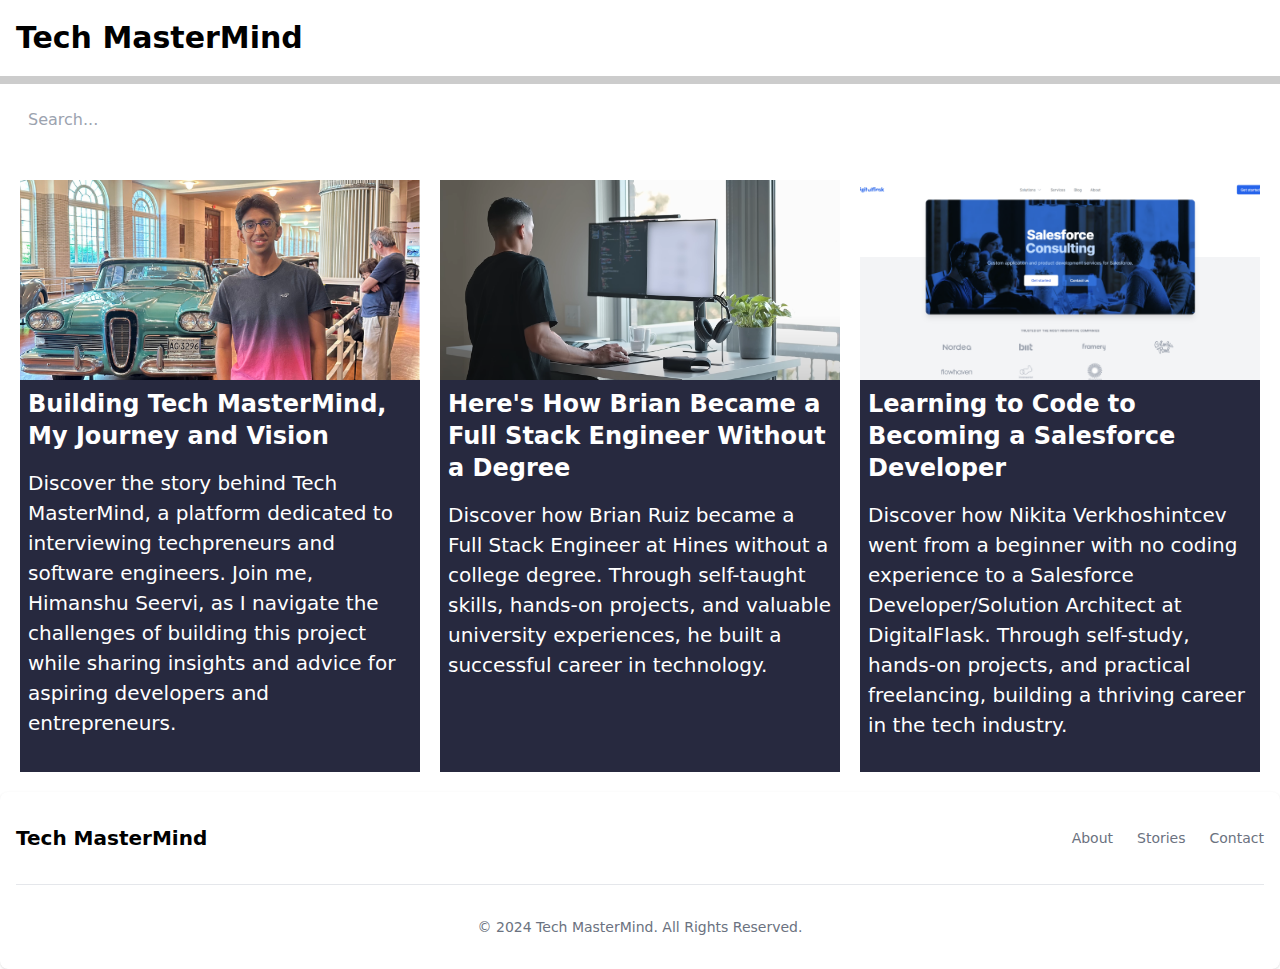
==== index.html @ 5f693c3a "Add files via upload" ====
<!doctype html>
<html>

<head>
    <script async src="https://www.googletagmanager.com/gtag/js?id=G-QZCRYKHRTX"></script>
    <script>
        window.dataLayer = window.dataLayer || [];
        function gtag() { dataLayer.push(arguments); }
        gtag('js', new Date());

        gtag('config', 'G-QZCRYKHRTX');
    </script>


    <meta charset="UTF-8">
    <title>Tech MasterMind</title>
    <meta property="og:image" src="assets/img/TMM Logo.png">
    <meta property="og:image:width" content="1024">
    <meta property="og:image:height" content="512">
    <meta property="og:description"
        content="Code to Career: Explore the Journeys of Successful Tech Professionals by exploring their case studies about their journey.">
    <meta property="og:title" content="Tech MasterMind">

    <meta name="viewport" content="width=device-width, initial-scale=1.0">
    <link rel="icon" href="assets/img/Tech MasterMind (1).png">
    <link href="./src/output.css" rel="stylesheet">
</head>

<body class="min-h-screen flex flex-col dark:bg-gray-900">

    <nav class="fixed 0 w-full bg-white border-gray-200 dark:bg-gray-900">
        <div class="max-w-screen-xl flex flex-wrap items-center justify-between mx-auto p-4">
            <a href="./index" class="flex items-center space-x-3 rtl:space-x-reverse">
                <span class="self-center text-3xl font-semibold whitespace-nowrap dark:text-white">Tech
                    MasterMind</span>
            </a>
            <button data-collapse-toggle="navbar-default" type="button"
                class="inline-flex items-center p-2 w-10 h-10 justify-center text-sm text-gray-500 rounded-lg md:hidden hover:bg-gray-100 focus:outline-none focus:ring-2 focus:ring-gray-200 dark:text-gray-400 dark:hover:bg-gray-700 dark:focus:ring-gray-600"
                aria-controls="navbar-default" aria-expanded="false">
                <span class="sr-only">Open main menu</span>
                <svg class="w-5 h-5" aria-hidden="true" xmlns="http://www.w3.org/2000/svg" fill="none"
                    viewBox="0 0 17 14">
                    <path stroke="currentColor" stroke-linecap="round" stroke-linejoin="round" stroke-width="2"
                        d="M1 1h15M1 7h15M1 13h15" />
                </svg>
            </button>
            <div class="hidden text-xl w-full md:block md:w-auto" id="navbar-default">
                <ul
                    class="font-medium flex flex-col p-4 md:p-0 mt-4 border border-gray-100 rounded-lg bg-gray-50 md:flex-row md:space-x-8 rtl:space-x-reverse md:mt-0 md:border-0 md:bg-white dark:bg-gray-800 md:dark:bg-gray-900 dark:border-gray-700">
                    <li>
                        <a href="Stories/Story1"
                            class="block py-2 px-3 text-white rounded hover:bg-blue-600 duration-200">About</a>
                    </li>
                    <li>
                        <a href="index"
                            class="block py-2 px-3 text-white rounded hover:bg-blue-600 duration-200">Stories</a>
                    </li>
                    <li>
                        <a href="contact"
                            class="block py-2 px-3 text-white rounded hover:bg-blue-600 duration-200">Contact</a>
                    </li>
                </ul>

            </div>
        </div>

        <div class="w-full h-2 bg-[#ccc]">
            <div class="h-2 w-0 bg-blue-600" id="myBar"></div>
        </div>
    </nav>


    <div class="mt-20 max-md:mt-24 p-5 flex justify-center items-center">
        <input class="max-w-[1585px] p-2 w-full rounded-lg" type="search" id="searchbar" onkeyup="search_story()"
            placeholder="Search...">
    </div>


    <div class="text-white text-center text-xl">
        <p id="notFound"></p>
    </div>



    <div class="flex p-5 w-full">
        <div class="grid gap-5 m-auto grid-cols-3 max-xl:grid-cols-2 max-sm:grid-cols-1">
            <a href="/Stories/Story1"
                class="max-w-[520px] min-h-full bg-[#27293F] justify-center items-center mb-6 hover:shadow-[0px_0px_20px_#0085FF] transition-all duration-[400ms]"
                id="box1">
                <div id="box">
                    <div class="max-w-[520px] h-[200px] overflow-hidden">
                        <img class="w-full h-full object-cover" src="assets/profile-img/HimanshuS.png" alt="">
                    </div>
                    <h1 id="blog-title" class="text-2xl text-left p-2 font-bold text-white">Building Tech MasterMind, My
                        Journey and
                        Vision
                    </h1>
                    <p class="text-[20px] font-thin text-left p-2 text-white">Discover the story behind Tech MasterMind,
                        a
                        platform dedicated to interviewing techpreneurs and
                        software engineers. Join me, <strong>Himanshu Seervi</strong>, as I navigate the challenges of
                        building this project
                        while sharing insights and advice for aspiring developers and entrepreneurs.</p>
                </div>
            </a>
            <a href="/Stories/Story2"
                class="max-w-[520px] min-h-full bg-[#27293F] justify-center items-center mb-6 hover:shadow-[0px_0px_20px_#0085FF] transition-all duration-[400ms]"
                id="box2">
                <div id="box">
                    <div class="max-w-[520px] h-[200px] overflow-hidden">
                        <img class="w-full h-full object-cover" src="assets/profile-img/BrianR-Thumbnail.png"
                            alt="Profile Image">
                    </div>
                    <h1 id="blog-title" class="text-2xl text-left p-2 font-bold text-white">Here's How Brian Became a
                        Full Stack
                        Engineer Without a Degree</h1>
                    <p class="text-[20px] font-thin text-left p-2 text-white">Discover how <strong>Brian Ruiz</strong>
                        became a Full Stack Engineer at Hines without a college degree. Through
                        self-taught skills, hands-on projects, and valuable university experiences, he built a
                        successful
                        career in technology.</p>
                </div>
            </a>
            <a href="/Stories/Story3"
                class="max-w-[520px] min-h-full bg-[#27293F] justify-center items-center mb-6 hover:shadow-[0px_0px_20px_#0085FF] transition-all duration-[400ms]"
                id="box3">
                <div id="box">
                    <div class="max-w-[520px] h-[200px] overflow-hidden">
                        <img class="w-full h-full object-cover" src="assets/profile-img/Nikita-Thumbnail.png" alt="">
                    </div>
                    <h1 id="blog-title" class="text-2xl text-left p-2 font-bold text-white">Learning to Code to Becoming
                        a Salesforce
                        Developer</h1>
                    <p class="text-[20px] font-thin text-left p-2 text-white">Discover how <strong>Nikita
                            Verkhoshintcev</strong> went from a beginner with no coding experience to a Salesforce
                        Developer/Solution Architect at DigitalFlask. Through self-study, hands-on projects, and
                        practical freelancing, building a thriving career in the tech industry.</p>
                </div>
            </a>
        </div>
    </div>


    <footer class="bg-white rounded-lg mt-auto shadow dark:bg-gray-900">
        <div class="w-full max-w-screen-xl mx-auto p-4 md:py-8">
            <div class="sm:flex sm:items-center sm:justify-between">
                <a href="./index" class="flex items-center mb-4 sm:mb-0 space-x-3 rtl:space-x-reverse">

                    <span class="self-center text-xl font-semibold whitespace-nowrap dark:text-white">Tech
                        MasterMind</span>
                </a>
                <ul
                    class="flex flex-wrap items-center mb-6 text-sm font-medium text-gray-500 sm:mb-0 dark:text-gray-400">
                    <li>
                        <a href="./Stories/Story1" class="hover:underline me-4 md:me-6">About</a>
                    </li>
                    <li>
                        <a href="./index" class="hover:underline me-4 md:me-6">Stories</a>
                    </li>
                    <li>
                        <a href="./contact" class="hover:underline">Contact</a>
                    </li>
                </ul>
            </div>
            <hr class="my-6 border-gray-200 sm:mx-auto dark:border-gray-700 lg:my-8" />
            <span class="block text-sm text-gray-500 sm:text-center dark:text-gray-400">© 2024 <a class="">Tech
                    MasterMind</a>. All Rights Reserved.</span>
        </div>
    </footer>

    <script src="js/script.js"></script>

</body>


</html>
---- src/output.css ----
/*
! tailwindcss v3.4.9 | MIT License | https://tailwindcss.com
*/

/*
1. Prevent padding and border from affecting element width. (https://github.com/mozdevs/cssremedy/issues/4)
2. Allow adding a border to an element by just adding a border-width. (https://github.com/tailwindcss/tailwindcss/pull/116)
*/

*,
::before,
::after {
  box-sizing: border-box;
  /* 1 */
  border-width: 0;
  /* 2 */
  border-style: solid;
  /* 2 */
  border-color: #e5e7eb;
  /* 2 */
}

::before,
::after {
  --tw-content: '';
}

/*
1. Use a consistent sensible line-height in all browsers.
2. Prevent adjustments of font size after orientation changes in iOS.
3. Use a more readable tab size.
4. Use the user's configured `sans` font-family by default.
5. Use the user's configured `sans` font-feature-settings by default.
6. Use the user's configured `sans` font-variation-settings by default.
7. Disable tap highlights on iOS
*/

html,
:host {
  line-height: 1.5;
  /* 1 */
  -webkit-text-size-adjust: 100%;
  /* 2 */
  -moz-tab-size: 4;
  /* 3 */
  -o-tab-size: 4;
     tab-size: 4;
  /* 3 */
  font-family: ui-sans-serif, system-ui, sans-serif, "Apple Color Emoji", "Segoe UI Emoji", "Segoe UI Symbol", "Noto Color Emoji";
  /* 4 */
  font-feature-settings: normal;
  /* 5 */
  font-variation-settings: normal;
  /* 6 */
  -webkit-tap-highlight-color: transparent;
  /* 7 */
}

/*
1. Remove the margin in all browsers.
2. Inherit line-height from `html` so users can set them as a class directly on the `html` element.
*/

body {
  margin: 0;
  /* 1 */
  line-height: inherit;
  /* 2 */
}

/*
1. Add the correct height in Firefox.
2. Correct the inheritance of border color in Firefox. (https://bugzilla.mozilla.org/show_bug.cgi?id=190655)
3. Ensure horizontal rules are visible by default.
*/

hr {
  height: 0;
  /* 1 */
  color: inherit;
  /* 2 */
  border-top-width: 1px;
  /* 3 */
}

/*
Add the correct text decoration in Chrome, Edge, and Safari.
*/

abbr:where([title]) {
  -webkit-text-decoration: underline dotted;
          text-decoration: underline dotted;
}

/*
Remove the default font size and weight for headings.
*/

h1,
h2,
h3,
h4,
h5,
h6 {
  font-size: inherit;
  font-weight: inherit;
}

/*
Reset links to optimize for opt-in styling instead of opt-out.
*/

a {
  color: inherit;
  text-decoration: inherit;
}

/*
Add the correct font weight in Edge and Safari.
*/

b,
strong {
  font-weight: bolder;
}

/*
1. Use the user's configured `mono` font-family by default.
2. Use the user's configured `mono` font-feature-settings by default.
3. Use the user's configured `mono` font-variation-settings by default.
4. Correct the odd `em` font sizing in all browsers.
*/

code,
kbd,
samp,
pre {
  font-family: ui-monospace, SFMono-Regular, Menlo, Monaco, Consolas, "Liberation Mono", "Courier New", monospace;
  /* 1 */
  font-feature-settings: normal;
  /* 2 */
  font-variation-settings: normal;
  /* 3 */
  font-size: 1em;
  /* 4 */
}

/*
Add the correct font size in all browsers.
*/

small {
  font-size: 80%;
}

/*
Prevent `sub` and `sup` elements from affecting the line height in all browsers.
*/

sub,
sup {
  font-size: 75%;
  line-height: 0;
  position: relative;
  vertical-align: baseline;
}

sub {
  bottom: -0.25em;
}

sup {
  top: -0.5em;
}

/*
1. Remove text indentation from table contents in Chrome and Safari. (https://bugs.chromium.org/p/chromium/issues/detail?id=999088, https://bugs.webkit.org/show_bug.cgi?id=201297)
2. Correct table border color inheritance in all Chrome and Safari. (https://bugs.chromium.org/p/chromium/issues/detail?id=935729, https://bugs.webkit.org/show_bug.cgi?id=195016)
3. Remove gaps between table borders by default.
*/

table {
  text-indent: 0;
  /* 1 */
  border-color: inherit;
  /* 2 */
  border-collapse: collapse;
  /* 3 */
}

/*
1. Change the font styles in all browsers.
2. Remove the margin in Firefox and Safari.
3. Remove default padding in all browsers.
*/

button,
input,
optgroup,
select,
textarea {
  font-family: inherit;
  /* 1 */
  font-feature-settings: inherit;
  /* 1 */
  font-variation-settings: inherit;
  /* 1 */
  font-size: 100%;
  /* 1 */
  font-weight: inherit;
  /* 1 */
  line-height: inherit;
  /* 1 */
  letter-spacing: inherit;
  /* 1 */
  color: inherit;
  /* 1 */
  margin: 0;
  /* 2 */
  padding: 0;
  /* 3 */
}

/*
Remove the inheritance of text transform in Edge and Firefox.
*/

button,
select {
  text-transform: none;
}

/*
1. Correct the inability to style clickable types in iOS and Safari.
2. Remove default button styles.
*/

button,
input:where([type='button']),
input:where([type='reset']),
input:where([type='submit']) {
  -webkit-appearance: button;
  /* 1 */
  background-color: transparent;
  /* 2 */
  background-image: none;
  /* 2 */
}

/*
Use the modern Firefox focus style for all focusable elements.
*/

:-moz-focusring {
  outline: auto;
}

/*
Remove the additional `:invalid` styles in Firefox. (https://github.com/mozilla/gecko-dev/blob/2f9eacd9d3d995c937b4251a5557d95d494c9be1/layout/style/res/forms.css#L728-L737)
*/

:-moz-ui-invalid {
  box-shadow: none;
}

/*
Add the correct vertical alignment in Chrome and Firefox.
*/

progress {
  vertical-align: baseline;
}

/*
Correct the cursor style of increment and decrement buttons in Safari.
*/

::-webkit-inner-spin-button,
::-webkit-outer-spin-button {
  height: auto;
}

/*
1. Correct the odd appearance in Chrome and Safari.
2. Correct the outline style in Safari.
*/

[type='search'] {
  -webkit-appearance: textfield;
  /* 1 */
  outline-offset: -2px;
  /* 2 */
}

/*
Remove the inner padding in Chrome and Safari on macOS.
*/

::-webkit-search-decoration {
  -webkit-appearance: none;
}

/*
1. Correct the inability to style clickable types in iOS and Safari.
2. Change font properties to `inherit` in Safari.
*/

::-webkit-file-upload-button {
  -webkit-appearance: button;
  /* 1 */
  font: inherit;
  /* 2 */
}

/*
Add the correct display in Chrome and Safari.
*/

summary {
  display: list-item;
}

/*
Removes the default spacing and border for appropriate elements.
*/

blockquote,
dl,
dd,
h1,
h2,
h3,
h4,
h5,
h6,
hr,
figure,
p,
pre {
  margin: 0;
}

fieldset {
  margin: 0;
  padding: 0;
}

legend {
  padding: 0;
}

ol,
ul,
menu {
  list-style: none;
  margin: 0;
  padding: 0;
}

/*
Reset default styling for dialogs.
*/

dialog {
  padding: 0;
}

/*
Prevent resizing textareas horizontally by default.
*/

textarea {
  resize: vertical;
}

/*
1. Reset the default placeholder opacity in Firefox. (https://github.com/tailwindlabs/tailwindcss/issues/3300)
2. Set the default placeholder color to the user's configured gray 400 color.
*/

input::-moz-placeholder, textarea::-moz-placeholder {
  opacity: 1;
  /* 1 */
  color: #9ca3af;
  /* 2 */
}

input::placeholder,
textarea::placeholder {
  opacity: 1;
  /* 1 */
  color: #9ca3af;
  /* 2 */
}

/*
Set the default cursor for buttons.
*/

button,
[role="button"] {
  cursor: pointer;
}

/*
Make sure disabled buttons don't get the pointer cursor.
*/

:disabled {
  cursor: default;
}

/*
1. Make replaced elements `display: block` by default. (https://github.com/mozdevs/cssremedy/issues/14)
2. Add `vertical-align: middle` to align replaced elements more sensibly by default. (https://github.com/jensimmons/cssremedy/issues/14#issuecomment-634934210)
   This can trigger a poorly considered lint error in some tools but is included by design.
*/

img,
svg,
video,
canvas,
audio,
iframe,
embed,
object {
  display: block;
  /* 1 */
  vertical-align: middle;
  /* 2 */
}

/*
Constrain images and videos to the parent width and preserve their intrinsic aspect ratio. (https://github.com/mozdevs/cssremedy/issues/14)
*/

img,
video {
  max-width: 100%;
  height: auto;
}

/* Make elements with the HTML hidden attribute stay hidden by default */

[hidden] {
  display: none;
}

*, ::before, ::after {
  --tw-border-spacing-x: 0;
  --tw-border-spacing-y: 0;
  --tw-translate-x: 0;
  --tw-translate-y: 0;
  --tw-rotate: 0;
  --tw-skew-x: 0;
  --tw-skew-y: 0;
  --tw-scale-x: 1;
  --tw-scale-y: 1;
  --tw-pan-x:  ;
  --tw-pan-y:  ;
  --tw-pinch-zoom:  ;
  --tw-scroll-snap-strictness: proximity;
  --tw-gradient-from-position:  ;
  --tw-gradient-via-position:  ;
  --tw-gradient-to-position:  ;
  --tw-ordinal:  ;
  --tw-slashed-zero:  ;
  --tw-numeric-figure:  ;
  --tw-numeric-spacing:  ;
  --tw-numeric-fraction:  ;
  --tw-ring-inset:  ;
  --tw-ring-offset-width: 0px;
  --tw-ring-offset-color: #fff;
  --tw-ring-color: rgb(59 130 246 / 0.5);
  --tw-ring-offset-shadow: 0 0 #0000;
  --tw-ring-shadow: 0 0 #0000;
  --tw-shadow: 0 0 #0000;
  --tw-shadow-colored: 0 0 #0000;
  --tw-blur:  ;
  --tw-brightness:  ;
  --tw-contrast:  ;
  --tw-grayscale:  ;
  --tw-hue-rotate:  ;
  --tw-invert:  ;
  --tw-saturate:  ;
  --tw-sepia:  ;
  --tw-drop-shadow:  ;
  --tw-backdrop-blur:  ;
  --tw-backdrop-brightness:  ;
  --tw-backdrop-contrast:  ;
  --tw-backdrop-grayscale:  ;
  --tw-backdrop-hue-rotate:  ;
  --tw-backdrop-invert:  ;
  --tw-backdrop-opacity:  ;
  --tw-backdrop-saturate:  ;
  --tw-backdrop-sepia:  ;
  --tw-contain-size:  ;
  --tw-contain-layout:  ;
  --tw-contain-paint:  ;
  --tw-contain-style:  ;
}

::backdrop {
  --tw-border-spacing-x: 0;
  --tw-border-spacing-y: 0;
  --tw-translate-x: 0;
  --tw-translate-y: 0;
  --tw-rotate: 0;
  --tw-skew-x: 0;
  --tw-skew-y: 0;
  --tw-scale-x: 1;
  --tw-scale-y: 1;
  --tw-pan-x:  ;
  --tw-pan-y:  ;
  --tw-pinch-zoom:  ;
  --tw-scroll-snap-strictness: proximity;
  --tw-gradient-from-position:  ;
  --tw-gradient-via-position:  ;
  --tw-gradient-to-position:  ;
  --tw-ordinal:  ;
  --tw-slashed-zero:  ;
  --tw-numeric-figure:  ;
  --tw-numeric-spacing:  ;
  --tw-numeric-fraction:  ;
  --tw-ring-inset:  ;
  --tw-ring-offset-width: 0px;
  --tw-ring-offset-color: #fff;
  --tw-ring-color: rgb(59 130 246 / 0.5);
  --tw-ring-offset-shadow: 0 0 #0000;
  --tw-ring-shadow: 0 0 #0000;
  --tw-shadow: 0 0 #0000;
  --tw-shadow-colored: 0 0 #0000;
  --tw-blur:  ;
  --tw-brightness:  ;
  --tw-contrast:  ;
  --tw-grayscale:  ;
  --tw-hue-rotate:  ;
  --tw-invert:  ;
  --tw-saturate:  ;
  --tw-sepia:  ;
  --tw-drop-shadow:  ;
  --tw-backdrop-blur:  ;
  --tw-backdrop-brightness:  ;
  --tw-backdrop-contrast:  ;
  --tw-backdrop-grayscale:  ;
  --tw-backdrop-hue-rotate:  ;
  --tw-backdrop-invert:  ;
  --tw-backdrop-opacity:  ;
  --tw-backdrop-saturate:  ;
  --tw-backdrop-sepia:  ;
  --tw-contain-size:  ;
  --tw-contain-layout:  ;
  --tw-contain-paint:  ;
  --tw-contain-style:  ;
}

.container {
  width: 100%;
}

@media (min-width: 460px) {
  .container {
    max-width: 460px;
  }
}

@media (min-width: 640px) {
  .container {
    max-width: 640px;
  }
}

@media (min-width: 768px) {
  .container {
    max-width: 768px;
  }
}

@media (min-width: 1024px) {
  .container {
    max-width: 1024px;
  }
}

@media (min-width: 1040px) {
  .container {
    max-width: 1040px;
  }
}

@media (min-width: 1280px) {
  .container {
    max-width: 1280px;
  }
}

@media (min-width: 1536px) {
  .container {
    max-width: 1536px;
  }
}

.sr-only {
  position: absolute;
  width: 1px;
  height: 1px;
  padding: 0;
  margin: -1px;
  overflow: hidden;
  clip: rect(0, 0, 0, 0);
  white-space: nowrap;
  border-width: 0;
}

.not-sr-only {
  position: static;
  width: auto;
  height: auto;
  padding: 0;
  margin: 0;
  overflow: visible;
  clip: auto;
  white-space: normal;
}

.pointer-events-none {
  pointer-events: none;
}

.pointer-events-auto {
  pointer-events: auto;
}

.\!visible {
  visibility: visible !important;
}

.visible {
  visibility: visible;
}

.invisible {
  visibility: hidden;
}

.collapse {
  visibility: collapse;
}

.static {
  position: static;
}

.fixed {
  position: fixed;
}

.absolute {
  position: absolute;
}

.relative {
  position: relative;
}

.sticky {
  position: sticky;
}

.-inset-1 {
  inset: -0.25rem;
}

.end-1 {
  inset-inline-end: 0.25rem;
}

.isolate {
  isolation: isolate;
}

.isolation-auto {
  isolation: auto;
}

.z-0 {
  z-index: 0;
}

.z-10 {
  z-index: 10;
}

.float-start {
  float: inline-start;
}

.float-end {
  float: inline-end;
}

.float-right {
  float: right;
}

.float-left {
  float: left;
}

.float-none {
  float: none;
}

.clear-start {
  clear: inline-start;
}

.clear-end {
  clear: inline-end;
}

.clear-left {
  clear: left;
}

.clear-right {
  clear: right;
}

.clear-both {
  clear: both;
}

.clear-none {
  clear: none;
}

.m-auto {
  margin: auto;
}

.mx-5 {
  margin-left: 1.25rem;
  margin-right: 1.25rem;
}

.mx-auto {
  margin-left: auto;
  margin-right: auto;
}

.my-16 {
  margin-top: 4rem;
  margin-bottom: 4rem;
}

.my-6 {
  margin-top: 1.5rem;
  margin-bottom: 1.5rem;
}

.my-7 {
  margin-top: 1.75rem;
  margin-bottom: 1.75rem;
}

.my-4 {
  margin-top: 1rem;
  margin-bottom: 1rem;
}

.mb-4 {
  margin-bottom: 1rem;
}

.mb-6 {
  margin-bottom: 1.5rem;
}

.me-4 {
  margin-inline-end: 1rem;
}

.mt-10 {
  margin-top: 2.5rem;
}

.mt-2 {
  margin-top: 0.5rem;
}

.mt-20 {
  margin-top: 5rem;
}

.mt-3 {
  margin-top: 0.75rem;
}

.mt-4 {
  margin-top: 1rem;
}

.mt-5 {
  margin-top: 1.25rem;
}

.mt-7 {
  margin-top: 1.75rem;
}

.mt-8 {
  margin-top: 2rem;
}

.mt-auto {
  margin-top: auto;
}

.box-border {
  box-sizing: border-box;
}

.box-content {
  box-sizing: content-box;
}

.line-clamp-none {
  overflow: visible;
  display: block;
  -webkit-box-orient: horizontal;
  -webkit-line-clamp: none;
}

.block {
  display: block;
}

.inline-block {
  display: inline-block;
}

.inline {
  display: inline;
}

.flex {
  display: flex;
}

.inline-flex {
  display: inline-flex;
}

.table {
  display: table;
}

.inline-table {
  display: inline-table;
}

.table-caption {
  display: table-caption;
}

.table-cell {
  display: table-cell;
}

.table-column {
  display: table-column;
}

.table-column-group {
  display: table-column-group;
}

.table-footer-group {
  display: table-footer-group;
}

.table-header-group {
  display: table-header-group;
}

.table-row-group {
  display: table-row-group;
}

.table-row {
  display: table-row;
}

.flow-root {
  display: flow-root;
}

.grid {
  display: grid;
}

.inline-grid {
  display: inline-grid;
}

.contents {
  display: contents;
}

.list-item {
  display: list-item;
}

.hidden {
  display: none;
}

.h-10 {
  height: 2.5rem;
}

.h-2 {
  height: 0.5rem;
}

.h-5 {
  height: 1.25rem;
}

.h-\[200px\] {
  height: 200px;
}

.h-\[300px\] {
  height: 300px;
}

.h-full {
  height: 100%;
}

.h-screen {
  height: 100vh;
}

.min-h-full {
  min-height: 100%;
}

.min-h-screen {
  min-height: 100vh;
}

.w-0 {
  width: 0px;
}

.w-10 {
  width: 2.5rem;
}

.w-5 {
  width: 1.25rem;
}

.w-\[200px\] {
  width: 200px;
}

.w-\[this-is\\\\\] {
  width: this-is\\;
}

.w-\[this-is\] {
  width: this-is;
}

.w-\[weird-and-invalid\] {
  width: weird-and-invalid;
}

.w-auto {
  width: auto;
}

.w-full {
  width: 100%;
}

.max-w-\[1300px\] {
  max-width: 1300px;
}

.max-w-\[1585px\] {
  max-width: 1585px;
}

.max-w-\[520px\] {
  max-width: 520px;
}

.max-w-\[650px\] {
  max-width: 650px;
}

.max-w-\[900px\] {
  max-width: 900px;
}

.max-w-screen-xl {
  max-width: 1280px;
}

.max-w-screen-sm {
  max-width: 640px;
}

.flex-shrink {
  flex-shrink: 1;
}

.shrink {
  flex-shrink: 1;
}

.flex-grow {
  flex-grow: 1;
}

.grow {
  flex-grow: 1;
}

.table-auto {
  table-layout: auto;
}

.table-fixed {
  table-layout: fixed;
}

.caption-top {
  caption-side: top;
}

.caption-bottom {
  caption-side: bottom;
}

.border-collapse {
  border-collapse: collapse;
}

.border-separate {
  border-collapse: separate;
}

.\!transform {
  transform: translate(var(--tw-translate-x), var(--tw-translate-y)) rotate(var(--tw-rotate)) skewX(var(--tw-skew-x)) skewY(var(--tw-skew-y)) scaleX(var(--tw-scale-x)) scaleY(var(--tw-scale-y)) !important;
}

.transform {
  transform: translate(var(--tw-translate-x), var(--tw-translate-y)) rotate(var(--tw-rotate)) skewX(var(--tw-skew-x)) skewY(var(--tw-skew-y)) scaleX(var(--tw-scale-x)) scaleY(var(--tw-scale-y));
}

.transform-cpu {
  transform: translate(var(--tw-translate-x), var(--tw-translate-y)) rotate(var(--tw-rotate)) skewX(var(--tw-skew-x)) skewY(var(--tw-skew-y)) scaleX(var(--tw-scale-x)) scaleY(var(--tw-scale-y));
}

.transform-gpu {
  transform: translate3d(var(--tw-translate-x), var(--tw-translate-y), 0) rotate(var(--tw-rotate)) skewX(var(--tw-skew-x)) skewY(var(--tw-skew-y)) scaleX(var(--tw-scale-x)) scaleY(var(--tw-scale-y));
}

.transform-none {
  transform: none;
}

.touch-auto {
  touch-action: auto;
}

.touch-none {
  touch-action: none;
}

.touch-pan-x {
  --tw-pan-x: pan-x;
  touch-action: var(--tw-pan-x) var(--tw-pan-y) var(--tw-pinch-zoom);
}

.touch-pan-left {
  --tw-pan-x: pan-left;
  touch-action: var(--tw-pan-x) var(--tw-pan-y) var(--tw-pinch-zoom);
}

.touch-pan-right {
  --tw-pan-x: pan-right;
  touch-action: var(--tw-pan-x) var(--tw-pan-y) var(--tw-pinch-zoom);
}

.touch-pan-y {
  --tw-pan-y: pan-y;
  touch-action: var(--tw-pan-x) var(--tw-pan-y) var(--tw-pinch-zoom);
}

.touch-pan-up {
  --tw-pan-y: pan-up;
  touch-action: var(--tw-pan-x) var(--tw-pan-y) var(--tw-pinch-zoom);
}

.touch-pan-down {
  --tw-pan-y: pan-down;
  touch-action: var(--tw-pan-x) var(--tw-pan-y) var(--tw-pinch-zoom);
}

.touch-pinch-zoom {
  --tw-pinch-zoom: pinch-zoom;
  touch-action: var(--tw-pan-x) var(--tw-pan-y) var(--tw-pinch-zoom);
}

.touch-manipulation {
  touch-action: manipulation;
}

.select-none {
  -webkit-user-select: none;
     -moz-user-select: none;
          user-select: none;
}

.select-text {
  -webkit-user-select: text;
     -moz-user-select: text;
          user-select: text;
}

.select-all {
  -webkit-user-select: all;
     -moz-user-select: all;
          user-select: all;
}

.select-auto {
  -webkit-user-select: auto;
     -moz-user-select: auto;
          user-select: auto;
}

.resize-none {
  resize: none;
}

.resize-y {
  resize: vertical;
}

.resize-x {
  resize: horizontal;
}

.resize {
  resize: both;
}

.snap-none {
  scroll-snap-type: none;
}

.snap-x {
  scroll-snap-type: x var(--tw-scroll-snap-strictness);
}

.snap-y {
  scroll-snap-type: y var(--tw-scroll-snap-strictness);
}

.snap-both {
  scroll-snap-type: both var(--tw-scroll-snap-strictness);
}

.snap-mandatory {
  --tw-scroll-snap-strictness: mandatory;
}

.snap-proximity {
  --tw-scroll-snap-strictness: proximity;
}

.snap-start {
  scroll-snap-align: start;
}

.snap-end {
  scroll-snap-align: end;
}

.snap-center {
  scroll-snap-align: center;
}

.snap-align-none {
  scroll-snap-align: none;
}

.snap-normal {
  scroll-snap-stop: normal;
}

.snap-always {
  scroll-snap-stop: always;
}

.list-inside {
  list-style-position: inside;
}

.list-outside {
  list-style-position: outside;
}

.list-none {
  list-style-type: none;
}

.appearance-none {
  -webkit-appearance: none;
     -moz-appearance: none;
          appearance: none;
}

.appearance-auto {
  -webkit-appearance: auto;
     -moz-appearance: auto;
          appearance: auto;
}

.break-before-auto {
  -moz-column-break-before: auto;
       break-before: auto;
}

.break-before-avoid {
  -moz-column-break-before: avoid;
       break-before: avoid;
}

.break-before-all {
  -moz-column-break-before: all;
       break-before: all;
}

.break-before-avoid-page {
  -moz-column-break-before: avoid;
       break-before: avoid-page;
}

.break-before-page {
  -moz-column-break-before: page;
       break-before: page;
}

.break-before-left {
  -moz-column-break-before: left;
       break-before: left;
}

.break-before-right {
  -moz-column-break-before: right;
       break-before: right;
}

.break-before-column {
  -moz-column-break-before: column;
       break-before: column;
}

.break-inside-auto {
  -moz-column-break-inside: auto;
       break-inside: auto;
}

.break-inside-avoid {
  -moz-column-break-inside: avoid;
       break-inside: avoid;
}

.break-inside-avoid-page {
  break-inside: avoid-page;
}

.break-inside-avoid-column {
  -moz-column-break-inside: avoid;
       break-inside: avoid-column;
}

.break-after-auto {
  -moz-column-break-after: auto;
       break-after: auto;
}

.break-after-avoid {
  -moz-column-break-after: avoid;
       break-after: avoid;
}

.break-after-all {
  -moz-column-break-after: all;
       break-after: all;
}

.break-after-avoid-page {
  -moz-column-break-after: avoid;
       break-after: avoid-page;
}

.break-after-page {
  -moz-column-break-after: page;
       break-after: page;
}

.break-after-left {
  -moz-column-break-after: left;
       break-after: left;
}

.break-after-right {
  -moz-column-break-after: right;
       break-after: right;
}

.break-after-column {
  -moz-column-break-after: column;
       break-after: column;
}

.grid-flow-row {
  grid-auto-flow: row;
}

.grid-flow-col {
  grid-auto-flow: column;
}

.grid-flow-dense {
  grid-auto-flow: dense;
}

.grid-flow-row-dense {
  grid-auto-flow: row dense;
}

.grid-flow-col-dense {
  grid-auto-flow: column dense;
}

.grid-cols-3 {
  grid-template-columns: repeat(3, minmax(0, 1fr));
}

.flex-row {
  flex-direction: row;
}

.flex-row-reverse {
  flex-direction: row-reverse;
}

.flex-col {
  flex-direction: column;
}

.flex-col-reverse {
  flex-direction: column-reverse;
}

.flex-wrap {
  flex-wrap: wrap;
}

.flex-wrap-reverse {
  flex-wrap: wrap-reverse;
}

.flex-nowrap {
  flex-wrap: nowrap;
}

.place-content-center {
  place-content: center;
}

.place-content-start {
  place-content: start;
}

.place-content-end {
  place-content: end;
}

.place-content-between {
  place-content: space-between;
}

.place-content-around {
  place-content: space-around;
}

.place-content-evenly {
  place-content: space-evenly;
}

.place-content-baseline {
  place-content: baseline;
}

.place-content-stretch {
  place-content: stretch;
}

.place-items-start {
  place-items: start;
}

.place-items-end {
  place-items: end;
}

.place-items-center {
  place-items: center;
}

.place-items-baseline {
  place-items: baseline;
}

.place-items-stretch {
  place-items: stretch;
}

.content-normal {
  align-content: normal;
}

.content-center {
  align-content: center;
}

.content-start {
  align-content: flex-start;
}

.content-end {
  align-content: flex-end;
}

.content-between {
  align-content: space-between;
}

.content-around {
  align-content: space-around;
}

.content-evenly {
  align-content: space-evenly;
}

.content-baseline {
  align-content: baseline;
}

.content-stretch {
  align-content: stretch;
}

.items-start {
  align-items: flex-start;
}

.items-end {
  align-items: flex-end;
}

.items-center {
  align-items: center;
}

.items-baseline {
  align-items: baseline;
}

.items-stretch {
  align-items: stretch;
}

.justify-normal {
  justify-content: normal;
}

.justify-start {
  justify-content: flex-start;
}

.justify-end {
  justify-content: flex-end;
}

.justify-center {
  justify-content: center;
}

.justify-between {
  justify-content: space-between;
}

.justify-around {
  justify-content: space-around;
}

.justify-evenly {
  justify-content: space-evenly;
}

.justify-stretch {
  justify-content: stretch;
}

.justify-items-start {
  justify-items: start;
}

.justify-items-end {
  justify-items: end;
}

.justify-items-center {
  justify-items: center;
}

.justify-items-stretch {
  justify-items: stretch;
}

.gap-4 {
  gap: 1rem;
}

.gap-5 {
  gap: 1.25rem;
}

.space-x-2 > :not([hidden]) ~ :not([hidden]) {
  --tw-space-x-reverse: 0;
  margin-right: calc(0.5rem * var(--tw-space-x-reverse));
  margin-left: calc(0.5rem * calc(1 - var(--tw-space-x-reverse)));
}

.space-x-3 > :not([hidden]) ~ :not([hidden]) {
  --tw-space-x-reverse: 0;
  margin-right: calc(0.75rem * var(--tw-space-x-reverse));
  margin-left: calc(0.75rem * calc(1 - var(--tw-space-x-reverse)));
}

.space-y-3 > :not([hidden]) ~ :not([hidden]) {
  --tw-space-y-reverse: 0;
  margin-top: calc(0.75rem * calc(1 - var(--tw-space-y-reverse)));
  margin-bottom: calc(0.75rem * var(--tw-space-y-reverse));
}

.space-y-reverse > :not([hidden]) ~ :not([hidden]) {
  --tw-space-y-reverse: 1;
}

.space-x-reverse > :not([hidden]) ~ :not([hidden]) {
  --tw-space-x-reverse: 1;
}

.divide-x > :not([hidden]) ~ :not([hidden]) {
  --tw-divide-x-reverse: 0;
  border-right-width: calc(1px * var(--tw-divide-x-reverse));
  border-left-width: calc(1px * calc(1 - var(--tw-divide-x-reverse)));
}

.divide-y > :not([hidden]) ~ :not([hidden]) {
  --tw-divide-y-reverse: 0;
  border-top-width: calc(1px * calc(1 - var(--tw-divide-y-reverse)));
  border-bottom-width: calc(1px * var(--tw-divide-y-reverse));
}

.divide-y-reverse > :not([hidden]) ~ :not([hidden]) {
  --tw-divide-y-reverse: 1;
}

.divide-x-reverse > :not([hidden]) ~ :not([hidden]) {
  --tw-divide-x-reverse: 1;
}

.divide-solid > :not([hidden]) ~ :not([hidden]) {
  border-style: solid;
}

.divide-dashed > :not([hidden]) ~ :not([hidden]) {
  border-style: dashed;
}

.divide-dotted > :not([hidden]) ~ :not([hidden]) {
  border-style: dotted;
}

.divide-double > :not([hidden]) ~ :not([hidden]) {
  border-style: double;
}

.divide-none > :not([hidden]) ~ :not([hidden]) {
  border-style: none;
}

.place-self-auto {
  place-self: auto;
}

.place-self-start {
  place-self: start;
}

.place-self-end {
  place-self: end;
}

.place-self-center {
  place-self: center;
}

.place-self-stretch {
  place-self: stretch;
}

.self-auto {
  align-self: auto;
}

.self-start {
  align-self: flex-start;
}

.self-end {
  align-self: flex-end;
}

.self-center {
  align-self: center;
}

.self-stretch {
  align-self: stretch;
}

.self-baseline {
  align-self: baseline;
}

.justify-self-auto {
  justify-self: auto;
}

.justify-self-start {
  justify-self: start;
}

.justify-self-end {
  justify-self: end;
}

.justify-self-center {
  justify-self: center;
}

.justify-self-stretch {
  justify-self: stretch;
}

.overflow-auto {
  overflow: auto;
}

.overflow-hidden {
  overflow: hidden;
}

.overflow-clip {
  overflow: clip;
}

.overflow-visible {
  overflow: visible;
}

.overflow-scroll {
  overflow: scroll;
}

.overflow-x-auto {
  overflow-x: auto;
}

.overflow-y-auto {
  overflow-y: auto;
}

.overflow-x-hidden {
  overflow-x: hidden;
}

.overflow-y-hidden {
  overflow-y: hidden;
}

.overflow-x-clip {
  overflow-x: clip;
}

.overflow-y-clip {
  overflow-y: clip;
}

.overflow-x-visible {
  overflow-x: visible;
}

.overflow-y-visible {
  overflow-y: visible;
}

.overflow-x-scroll {
  overflow-x: scroll;
}

.overflow-y-scroll {
  overflow-y: scroll;
}

.overscroll-auto {
  overscroll-behavior: auto;
}

.overscroll-contain {
  overscroll-behavior: contain;
}

.overscroll-none {
  overscroll-behavior: none;
}

.overscroll-y-auto {
  overscroll-behavior-y: auto;
}

.overscroll-y-contain {
  overscroll-behavior-y: contain;
}

.overscroll-y-none {
  overscroll-behavior-y: none;
}

.overscroll-x-auto {
  overscroll-behavior-x: auto;
}

.overscroll-x-contain {
  overscroll-behavior-x: contain;
}

.overscroll-x-none {
  overscroll-behavior-x: none;
}

.scroll-auto {
  scroll-behavior: auto;
}

.scroll-smooth {
  scroll-behavior: smooth;
}

.truncate {
  overflow: hidden;
  text-overflow: ellipsis;
  white-space: nowrap;
}

.overflow-ellipsis {
  text-overflow: ellipsis;
}

.text-ellipsis {
  text-overflow: ellipsis;
}

.text-clip {
  text-overflow: clip;
}

.hyphens-none {
  -webkit-hyphens: none;
          hyphens: none;
}

.hyphens-manual {
  -webkit-hyphens: manual;
          hyphens: manual;
}

.hyphens-auto {
  -webkit-hyphens: auto;
          hyphens: auto;
}

.whitespace-normal {
  white-space: normal;
}

.whitespace-nowrap {
  white-space: nowrap;
}

.whitespace-pre {
  white-space: pre;
}

.whitespace-pre-line {
  white-space: pre-line;
}

.whitespace-pre-wrap {
  white-space: pre-wrap;
}

.whitespace-break-spaces {
  white-space: break-spaces;
}

.text-wrap {
  text-wrap: wrap;
}

.text-nowrap {
  text-wrap: nowrap;
}

.text-balance {
  text-wrap: balance;
}

.text-pretty {
  text-wrap: pretty;
}

.break-normal {
  overflow-wrap: normal;
  word-break: normal;
}

.break-words {
  overflow-wrap: break-word;
}

.break-all {
  word-break: break-all;
}

.break-keep {
  word-break: keep-all;
}

.rounded {
  border-radius: 0.25rem;
}

.rounded-2xl {
  border-radius: 1rem;
}

.rounded-lg {
  border-radius: 0.5rem;
}

.rounded-b {
  border-bottom-right-radius: 0.25rem;
  border-bottom-left-radius: 0.25rem;
}

.rounded-e {
  border-start-end-radius: 0.25rem;
  border-end-end-radius: 0.25rem;
}

.rounded-l {
  border-top-left-radius: 0.25rem;
  border-bottom-left-radius: 0.25rem;
}

.rounded-r {
  border-top-right-radius: 0.25rem;
  border-bottom-right-radius: 0.25rem;
}

.rounded-s {
  border-start-start-radius: 0.25rem;
  border-end-start-radius: 0.25rem;
}

.rounded-t {
  border-top-left-radius: 0.25rem;
  border-top-right-radius: 0.25rem;
}

.rounded-bl {
  border-bottom-left-radius: 0.25rem;
}

.rounded-br {
  border-bottom-right-radius: 0.25rem;
}

.rounded-ee {
  border-end-end-radius: 0.25rem;
}

.rounded-es {
  border-end-start-radius: 0.25rem;
}

.rounded-se {
  border-start-end-radius: 0.25rem;
}

.rounded-ss {
  border-start-start-radius: 0.25rem;
}

.rounded-tl {
  border-top-left-radius: 0.25rem;
}

.rounded-tr {
  border-top-right-radius: 0.25rem;
}

.border {
  border-width: 1px;
}

.border-4 {
  border-width: 4px;
}

.border-x {
  border-left-width: 1px;
  border-right-width: 1px;
}

.border-y {
  border-top-width: 1px;
  border-bottom-width: 1px;
}

.border-b {
  border-bottom-width: 1px;
}

.border-e {
  border-inline-end-width: 1px;
}

.border-l {
  border-left-width: 1px;
}

.border-r {
  border-right-width: 1px;
}

.border-s {
  border-inline-start-width: 1px;
}

.border-t {
  border-top-width: 1px;
}

.border-solid {
  border-style: solid;
}

.border-dashed {
  border-style: dashed;
}

.border-dotted {
  border-style: dotted;
}

.border-double {
  border-style: double;
}

.border-hidden {
  border-style: hidden;
}

.border-none {
  border-style: none;
}

.border-blue-600 {
  --tw-border-opacity: 1;
  border-color: rgb(37 99 235 / var(--tw-border-opacity));
}

.border-gray-100 {
  --tw-border-opacity: 1;
  border-color: rgb(243 244 246 / var(--tw-border-opacity));
}

.border-gray-200 {
  --tw-border-opacity: 1;
  border-color: rgb(229 231 235 / var(--tw-border-opacity));
}

.bg-\[\#27293F\] {
  --tw-bg-opacity: 1;
  background-color: rgb(39 41 63 / var(--tw-bg-opacity));
}

.bg-\[\#2d2f34\] {
  --tw-bg-opacity: 1;
  background-color: rgb(45 47 52 / var(--tw-bg-opacity));
}

.bg-\[\#ccc\] {
  --tw-bg-opacity: 1;
  background-color: rgb(204 204 204 / var(--tw-bg-opacity));
}

.bg-\[rgb\(255\2c 0\2c 0\)\] {
  --tw-bg-opacity: 1;
  background-color: rgb(255 0 0 / var(--tw-bg-opacity));
}

.bg-blue-600 {
  --tw-bg-opacity: 1;
  background-color: rgb(37 99 235 / var(--tw-bg-opacity));
}

.bg-gray-50 {
  --tw-bg-opacity: 1;
  background-color: rgb(249 250 251 / var(--tw-bg-opacity));
}

.bg-white {
  --tw-bg-opacity: 1;
  background-color: rgb(255 255 255 / var(--tw-bg-opacity));
}

.to-blue-600 {
  --tw-gradient-to: #2563eb var(--tw-gradient-to-position);
}

.decoration-slice {
  -webkit-box-decoration-break: slice;
          box-decoration-break: slice;
}

.decoration-clone {
  -webkit-box-decoration-break: clone;
          box-decoration-break: clone;
}

.box-decoration-slice {
  -webkit-box-decoration-break: slice;
          box-decoration-break: slice;
}

.box-decoration-clone {
  -webkit-box-decoration-break: clone;
          box-decoration-break: clone;
}

.bg-fixed {
  background-attachment: fixed;
}

.bg-local {
  background-attachment: local;
}

.bg-scroll {
  background-attachment: scroll;
}

.bg-clip-border {
  background-clip: border-box;
}

.bg-clip-padding {
  background-clip: padding-box;
}

.bg-clip-content {
  background-clip: content-box;
}

.bg-clip-text {
  -webkit-background-clip: text;
          background-clip: text;
}

.bg-repeat {
  background-repeat: repeat;
}

.bg-no-repeat {
  background-repeat: no-repeat;
}

.bg-repeat-x {
  background-repeat: repeat-x;
}

.bg-repeat-y {
  background-repeat: repeat-y;
}

.bg-repeat-round {
  background-repeat: round;
}

.bg-repeat-space {
  background-repeat: space;
}

.bg-origin-border {
  background-origin: border-box;
}

.bg-origin-padding {
  background-origin: padding-box;
}

.bg-origin-content {
  background-origin: content-box;
}

.object-contain {
  -o-object-fit: contain;
     object-fit: contain;
}

.object-cover {
  -o-object-fit: cover;
     object-fit: cover;
}

.object-fill {
  -o-object-fit: fill;
     object-fit: fill;
}

.object-none {
  -o-object-fit: none;
     object-fit: none;
}

.object-scale-down {
  -o-object-fit: scale-down;
     object-fit: scale-down;
}

.p-1 {
  padding: 0.25rem;
}

.p-10 {
  padding: 2.5rem;
}

.p-2 {
  padding: 0.5rem;
}

.p-4 {
  padding: 1rem;
}

.p-5 {
  padding: 1.25rem;
}

.px-1 {
  padding-left: 0.25rem;
  padding-right: 0.25rem;
}

.px-1\.5 {
  padding-left: 0.375rem;
  padding-right: 0.375rem;
}

.px-3 {
  padding-left: 0.75rem;
  padding-right: 0.75rem;
}

.px-36 {
  padding-left: 9rem;
  padding-right: 9rem;
}

.px-5 {
  padding-left: 1.25rem;
  padding-right: 1.25rem;
}

.px-6 {
  padding-left: 1.5rem;
  padding-right: 1.5rem;
}

.py-2 {
  padding-top: 0.5rem;
  padding-bottom: 0.5rem;
}

.py-3 {
  padding-top: 0.75rem;
  padding-bottom: 0.75rem;
}

.px-4 {
  padding-left: 1rem;
  padding-right: 1rem;
}

.py-2\.5 {
  padding-top: 0.625rem;
  padding-bottom: 0.625rem;
}

.py-8 {
  padding-top: 2rem;
  padding-bottom: 2rem;
}

.text-left {
  text-align: left;
}

.text-center {
  text-align: center;
}

.text-right {
  text-align: right;
}

.text-justify {
  text-align: justify;
}

.text-start {
  text-align: start;
}

.text-end {
  text-align: end;
}

.align-baseline {
  vertical-align: baseline;
}

.align-top {
  vertical-align: top;
}

.align-middle {
  vertical-align: middle;
}

.align-bottom {
  vertical-align: bottom;
}

.align-text-top {
  vertical-align: text-top;
}

.align-text-bottom {
  vertical-align: text-bottom;
}

.align-sub {
  vertical-align: sub;
}

.align-super {
  vertical-align: super;
}

.text-2xl {
  font-size: 1.5rem;
  line-height: 2rem;
}

.text-3xl {
  font-size: 1.875rem;
  line-height: 2.25rem;
}

.text-4xl {
  font-size: 2.25rem;
  line-height: 2.5rem;
}

.text-5xl {
  font-size: 3rem;
  line-height: 1;
}

.text-\[20px\] {
  font-size: 20px;
}

.text-\[32px\] {
  font-size: 32px;
}

.text-\[60px\] {
  font-size: 60px;
}

.text-base {
  font-size: 1rem;
  line-height: 1.5rem;
}

.text-lg {
  font-size: 1.125rem;
  line-height: 1.75rem;
}

.text-sm {
  font-size: 0.875rem;
  line-height: 1.25rem;
}

.text-xl {
  font-size: 1.25rem;
  line-height: 1.75rem;
}

.text-7xl {
  font-size: 4.5rem;
  line-height: 1;
}

.font-bold {
  font-weight: 700;
}

.font-medium {
  font-weight: 500;
}

.font-semibold {
  font-weight: 600;
}

.font-thin {
  font-weight: 100;
}

.font-extrabold {
  font-weight: 800;
}

.font-light {
  font-weight: 300;
}

.uppercase {
  text-transform: uppercase;
}

.lowercase {
  text-transform: lowercase;
}

.capitalize {
  text-transform: capitalize;
}

.normal-case {
  text-transform: none;
}

.italic {
  font-style: italic;
}

.not-italic {
  font-style: normal;
}

.normal-nums {
  font-variant-numeric: normal;
}

.ordinal {
  --tw-ordinal: ordinal;
  font-variant-numeric: var(--tw-ordinal) var(--tw-slashed-zero) var(--tw-numeric-figure) var(--tw-numeric-spacing) var(--tw-numeric-fraction);
}

.slashed-zero {
  --tw-slashed-zero: slashed-zero;
  font-variant-numeric: var(--tw-ordinal) var(--tw-slashed-zero) var(--tw-numeric-figure) var(--tw-numeric-spacing) var(--tw-numeric-fraction);
}

.lining-nums {
  --tw-numeric-figure: lining-nums;
  font-variant-numeric: var(--tw-ordinal) var(--tw-slashed-zero) var(--tw-numeric-figure) var(--tw-numeric-spacing) var(--tw-numeric-fraction);
}

.oldstyle-nums {
  --tw-numeric-figure: oldstyle-nums;
  font-variant-numeric: var(--tw-ordinal) var(--tw-slashed-zero) var(--tw-numeric-figure) var(--tw-numeric-spacing) var(--tw-numeric-fraction);
}

.proportional-nums {
  --tw-numeric-spacing: proportional-nums;
  font-variant-numeric: var(--tw-ordinal) var(--tw-slashed-zero) var(--tw-numeric-figure) var(--tw-numeric-spacing) var(--tw-numeric-fraction);
}

.tabular-nums {
  --tw-numeric-spacing: tabular-nums;
  font-variant-numeric: var(--tw-ordinal) var(--tw-slashed-zero) var(--tw-numeric-figure) var(--tw-numeric-spacing) var(--tw-numeric-fraction);
}

.diagonal-fractions {
  --tw-numeric-fraction: diagonal-fractions;
  font-variant-numeric: var(--tw-ordinal) var(--tw-slashed-zero) var(--tw-numeric-figure) var(--tw-numeric-spacing) var(--tw-numeric-fraction);
}

.stacked-fractions {
  --tw-numeric-fraction: stacked-fractions;
  font-variant-numeric: var(--tw-ordinal) var(--tw-slashed-zero) var(--tw-numeric-figure) var(--tw-numeric-spacing) var(--tw-numeric-fraction);
}

.leading-7 {
  line-height: 1.75rem;
}

.tracking-tight {
  letter-spacing: -0.025em;
}

.text-\[\#336699\]\/\[\.35\] {
  color: rgb(51 102 153 / .35);
}

.text-blue-400 {
  --tw-text-opacity: 1;
  color: rgb(96 165 250 / var(--tw-text-opacity));
}

.text-blue-500 {
  --tw-text-opacity: 1;
  color: rgb(59 130 246 / var(--tw-text-opacity));
}

.text-gray-300 {
  --tw-text-opacity: 1;
  color: rgb(209 213 219 / var(--tw-text-opacity));
}

.text-gray-500 {
  --tw-text-opacity: 1;
  color: rgb(107 114 128 / var(--tw-text-opacity));
}

.text-white {
  --tw-text-opacity: 1;
  color: rgb(255 255 255 / var(--tw-text-opacity));
}

.text-gray-900 {
  --tw-text-opacity: 1;
  color: rgb(17 24 39 / var(--tw-text-opacity));
}

.text-blue-600 {
  --tw-text-opacity: 1;
  color: rgb(37 99 235 / var(--tw-text-opacity));
}

.underline {
  text-decoration-line: underline;
}

.overline {
  text-decoration-line: overline;
}

.line-through {
  text-decoration-line: line-through;
}

.no-underline {
  text-decoration-line: none;
}

.decoration-blue-500 {
  text-decoration-color: #3b82f6;
}

.decoration-solid {
  text-decoration-style: solid;
}

.decoration-double {
  text-decoration-style: double;
}

.decoration-dotted {
  text-decoration-style: dotted;
}

.decoration-dashed {
  text-decoration-style: dashed;
}

.decoration-wavy {
  text-decoration-style: wavy;
}

.antialiased {
  -webkit-font-smoothing: antialiased;
  -moz-osx-font-smoothing: grayscale;
}

.subpixel-antialiased {
  -webkit-font-smoothing: auto;
  -moz-osx-font-smoothing: auto;
}

.bg-blend-normal {
  background-blend-mode: normal;
}

.bg-blend-multiply {
  background-blend-mode: multiply;
}

.bg-blend-screen {
  background-blend-mode: screen;
}

.bg-blend-overlay {
  background-blend-mode: overlay;
}

.bg-blend-darken {
  background-blend-mode: darken;
}

.bg-blend-lighten {
  background-blend-mode: lighten;
}

.bg-blend-color-dodge {
  background-blend-mode: color-dodge;
}

.bg-blend-color-burn {
  background-blend-mode: color-burn;
}

.bg-blend-hard-light {
  background-blend-mode: hard-light;
}

.bg-blend-soft-light {
  background-blend-mode: soft-light;
}

.bg-blend-difference {
  background-blend-mode: difference;
}

.bg-blend-exclusion {
  background-blend-mode: exclusion;
}

.bg-blend-hue {
  background-blend-mode: hue;
}

.bg-blend-saturation {
  background-blend-mode: saturation;
}

.bg-blend-color {
  background-blend-mode: color;
}

.bg-blend-luminosity {
  background-blend-mode: luminosity;
}

.mix-blend-normal {
  mix-blend-mode: normal;
}

.mix-blend-multiply {
  mix-blend-mode: multiply;
}

.mix-blend-screen {
  mix-blend-mode: screen;
}

.mix-blend-overlay {
  mix-blend-mode: overlay;
}

.mix-blend-darken {
  mix-blend-mode: darken;
}

.mix-blend-lighten {
  mix-blend-mode: lighten;
}

.mix-blend-color-dodge {
  mix-blend-mode: color-dodge;
}

.mix-blend-color-burn {
  mix-blend-mode: color-burn;
}

.mix-blend-hard-light {
  mix-blend-mode: hard-light;
}

.mix-blend-soft-light {
  mix-blend-mode: soft-light;
}

.mix-blend-difference {
  mix-blend-mode: difference;
}

.mix-blend-exclusion {
  mix-blend-mode: exclusion;
}

.mix-blend-hue {
  mix-blend-mode: hue;
}

.mix-blend-saturation {
  mix-blend-mode: saturation;
}

.mix-blend-color {
  mix-blend-mode: color;
}

.mix-blend-luminosity {
  mix-blend-mode: luminosity;
}

.mix-blend-plus-darker {
  mix-blend-mode: plus-darker;
}

.mix-blend-plus-lighter {
  mix-blend-mode: plus-lighter;
}

.\!shadow {
  --tw-shadow: 0 1px 3px 0 rgb(0 0 0 / 0.1), 0 1px 2px -1px rgb(0 0 0 / 0.1) !important;
  --tw-shadow-colored: 0 1px 3px 0 var(--tw-shadow-color), 0 1px 2px -1px var(--tw-shadow-color) !important;
  box-shadow: var(--tw-ring-offset-shadow, 0 0 #0000), var(--tw-ring-shadow, 0 0 #0000), var(--tw-shadow) !important;
}

.shadow {
  --tw-shadow: 0 1px 3px 0 rgb(0 0 0 / 0.1), 0 1px 2px -1px rgb(0 0 0 / 0.1);
  --tw-shadow-colored: 0 1px 3px 0 var(--tw-shadow-color), 0 1px 2px -1px var(--tw-shadow-color);
  box-shadow: var(--tw-ring-offset-shadow, 0 0 #0000), var(--tw-ring-shadow, 0 0 #0000), var(--tw-shadow);
}

.shadow-\[inset_0_-0\.25em_rgba\(37\2c 99\2c 235\2c 0\.8\)\] {
  --tw-shadow: inset 0 -0.25em rgba(37,99,235,0.8);
  --tw-shadow-colored: inset 0 -0.25em var(--tw-shadow-color);
  box-shadow: var(--tw-ring-offset-shadow, 0 0 #0000), var(--tw-ring-shadow, 0 0 #0000), var(--tw-shadow);
}

.shadow-md {
  --tw-shadow: 0 4px 6px -1px rgb(0 0 0 / 0.1), 0 2px 4px -2px rgb(0 0 0 / 0.1);
  --tw-shadow-colored: 0 4px 6px -1px var(--tw-shadow-color), 0 2px 4px -2px var(--tw-shadow-color);
  box-shadow: var(--tw-ring-offset-shadow, 0 0 #0000), var(--tw-ring-shadow, 0 0 #0000), var(--tw-shadow);
}

.outline-none {
  outline: 2px solid transparent;
  outline-offset: 2px;
}

.outline {
  outline-style: solid;
}

.outline-dashed {
  outline-style: dashed;
}

.outline-dotted {
  outline-style: dotted;
}

.outline-double {
  outline-style: double;
}

.ring {
  --tw-ring-offset-shadow: var(--tw-ring-inset) 0 0 0 var(--tw-ring-offset-width) var(--tw-ring-offset-color);
  --tw-ring-shadow: var(--tw-ring-inset) 0 0 0 calc(3px + var(--tw-ring-offset-width)) var(--tw-ring-color);
  box-shadow: var(--tw-ring-offset-shadow), var(--tw-ring-shadow), var(--tw-shadow, 0 0 #0000);
}

.ring-inset {
  --tw-ring-inset: inset;
}

.blur {
  --tw-blur: blur(8px);
  filter: var(--tw-blur) var(--tw-brightness) var(--tw-contrast) var(--tw-grayscale) var(--tw-hue-rotate) var(--tw-invert) var(--tw-saturate) var(--tw-sepia) var(--tw-drop-shadow);
}

.drop-shadow {
  --tw-drop-shadow: drop-shadow(0 1px 2px rgb(0 0 0 / 0.1)) drop-shadow(0 1px 1px rgb(0 0 0 / 0.06));
  filter: var(--tw-blur) var(--tw-brightness) var(--tw-contrast) var(--tw-grayscale) var(--tw-hue-rotate) var(--tw-invert) var(--tw-saturate) var(--tw-sepia) var(--tw-drop-shadow);
}

.drop-shadow-2xl {
  --tw-drop-shadow: drop-shadow(0 25px 25px rgb(0 0 0 / 0.15));
  filter: var(--tw-blur) var(--tw-brightness) var(--tw-contrast) var(--tw-grayscale) var(--tw-hue-rotate) var(--tw-invert) var(--tw-saturate) var(--tw-sepia) var(--tw-drop-shadow);
}

.grayscale {
  --tw-grayscale: grayscale(100%);
  filter: var(--tw-blur) var(--tw-brightness) var(--tw-contrast) var(--tw-grayscale) var(--tw-hue-rotate) var(--tw-invert) var(--tw-saturate) var(--tw-sepia) var(--tw-drop-shadow);
}

.invert {
  --tw-invert: invert(100%);
  filter: var(--tw-blur) var(--tw-brightness) var(--tw-contrast) var(--tw-grayscale) var(--tw-hue-rotate) var(--tw-invert) var(--tw-saturate) var(--tw-sepia) var(--tw-drop-shadow);
}

.sepia {
  --tw-sepia: sepia(100%);
  filter: var(--tw-blur) var(--tw-brightness) var(--tw-contrast) var(--tw-grayscale) var(--tw-hue-rotate) var(--tw-invert) var(--tw-saturate) var(--tw-sepia) var(--tw-drop-shadow);
}

.\!filter {
  filter: var(--tw-blur) var(--tw-brightness) var(--tw-contrast) var(--tw-grayscale) var(--tw-hue-rotate) var(--tw-invert) var(--tw-saturate) var(--tw-sepia) var(--tw-drop-shadow) !important;
}

.filter {
  filter: var(--tw-blur) var(--tw-brightness) var(--tw-contrast) var(--tw-grayscale) var(--tw-hue-rotate) var(--tw-invert) var(--tw-saturate) var(--tw-sepia) var(--tw-drop-shadow);
}

.filter-none {
  filter: none;
}

.backdrop-blur {
  --tw-backdrop-blur: blur(8px);
  -webkit-backdrop-filter: var(--tw-backdrop-blur) var(--tw-backdrop-brightness) var(--tw-backdrop-contrast) var(--tw-backdrop-grayscale) var(--tw-backdrop-hue-rotate) var(--tw-backdrop-invert) var(--tw-backdrop-opacity) var(--tw-backdrop-saturate) var(--tw-backdrop-sepia);
  backdrop-filter: var(--tw-backdrop-blur) var(--tw-backdrop-brightness) var(--tw-backdrop-contrast) var(--tw-backdrop-grayscale) var(--tw-backdrop-hue-rotate) var(--tw-backdrop-invert) var(--tw-backdrop-opacity) var(--tw-backdrop-saturate) var(--tw-backdrop-sepia);
}

.backdrop-grayscale {
  --tw-backdrop-grayscale: grayscale(100%);
  -webkit-backdrop-filter: var(--tw-backdrop-blur) var(--tw-backdrop-brightness) var(--tw-backdrop-contrast) var(--tw-backdrop-grayscale) var(--tw-backdrop-hue-rotate) var(--tw-backdrop-invert) var(--tw-backdrop-opacity) var(--tw-backdrop-saturate) var(--tw-backdrop-sepia);
  backdrop-filter: var(--tw-backdrop-blur) var(--tw-backdrop-brightness) var(--tw-backdrop-contrast) var(--tw-backdrop-grayscale) var(--tw-backdrop-hue-rotate) var(--tw-backdrop-invert) var(--tw-backdrop-opacity) var(--tw-backdrop-saturate) var(--tw-backdrop-sepia);
}

.backdrop-invert {
  --tw-backdrop-invert: invert(100%);
  -webkit-backdrop-filter: var(--tw-backdrop-blur) var(--tw-backdrop-brightness) var(--tw-backdrop-contrast) var(--tw-backdrop-grayscale) var(--tw-backdrop-hue-rotate) var(--tw-backdrop-invert) var(--tw-backdrop-opacity) var(--tw-backdrop-saturate) var(--tw-backdrop-sepia);
  backdrop-filter: var(--tw-backdrop-blur) var(--tw-backdrop-brightness) var(--tw-backdrop-contrast) var(--tw-backdrop-grayscale) var(--tw-backdrop-hue-rotate) var(--tw-backdrop-invert) var(--tw-backdrop-opacity) var(--tw-backdrop-saturate) var(--tw-backdrop-sepia);
}

.backdrop-sepia {
  --tw-backdrop-sepia: sepia(100%);
  -webkit-backdrop-filter: var(--tw-backdrop-blur) var(--tw-backdrop-brightness) var(--tw-backdrop-contrast) var(--tw-backdrop-grayscale) var(--tw-backdrop-hue-rotate) var(--tw-backdrop-invert) var(--tw-backdrop-opacity) var(--tw-backdrop-saturate) var(--tw-backdrop-sepia);
  backdrop-filter: var(--tw-backdrop-blur) var(--tw-backdrop-brightness) var(--tw-backdrop-contrast) var(--tw-backdrop-grayscale) var(--tw-backdrop-hue-rotate) var(--tw-backdrop-invert) var(--tw-backdrop-opacity) var(--tw-backdrop-saturate) var(--tw-backdrop-sepia);
}

.backdrop-filter {
  -webkit-backdrop-filter: var(--tw-backdrop-blur) var(--tw-backdrop-brightness) var(--tw-backdrop-contrast) var(--tw-backdrop-grayscale) var(--tw-backdrop-hue-rotate) var(--tw-backdrop-invert) var(--tw-backdrop-opacity) var(--tw-backdrop-saturate) var(--tw-backdrop-sepia);
  backdrop-filter: var(--tw-backdrop-blur) var(--tw-backdrop-brightness) var(--tw-backdrop-contrast) var(--tw-backdrop-grayscale) var(--tw-backdrop-hue-rotate) var(--tw-backdrop-invert) var(--tw-backdrop-opacity) var(--tw-backdrop-saturate) var(--tw-backdrop-sepia);
}

.backdrop-filter-none {
  -webkit-backdrop-filter: none;
  backdrop-filter: none;
}

.transition {
  transition-property: color, background-color, border-color, text-decoration-color, fill, stroke, opacity, box-shadow, transform, filter, -webkit-backdrop-filter;
  transition-property: color, background-color, border-color, text-decoration-color, fill, stroke, opacity, box-shadow, transform, filter, backdrop-filter;
  transition-property: color, background-color, border-color, text-decoration-color, fill, stroke, opacity, box-shadow, transform, filter, backdrop-filter, -webkit-backdrop-filter;
  transition-timing-function: cubic-bezier(0.4, 0, 0.2, 1);
  transition-duration: 150ms;
}

.transition-all {
  transition-property: all;
  transition-timing-function: cubic-bezier(0.4, 0, 0.2, 1);
  transition-duration: 150ms;
}

.duration-200 {
  transition-duration: 200ms;
}

.duration-300 {
  transition-duration: 300ms;
}

.duration-\[400ms\] {
  transition-duration: 400ms;
}

.ease-in {
  transition-timing-function: cubic-bezier(0.4, 0, 1, 1);
}

.ease-in-out {
  transition-timing-function: cubic-bezier(0.4, 0, 0.2, 1);
}

.ease-out {
  transition-timing-function: cubic-bezier(0, 0, 0.2, 1);
}

.contain-none {
  contain: none;
}

.contain-content {
  contain: content;
}

.contain-strict {
  contain: strict;
}

.contain-size {
  --tw-contain-size: size;
  contain: var(--tw-contain-size) var(--tw-contain-layout) var(--tw-contain-paint) var(--tw-contain-style);
}

.contain-inline-size {
  --tw-contain-size: inline-size;
  contain: var(--tw-contain-size) var(--tw-contain-layout) var(--tw-contain-paint) var(--tw-contain-style);
}

.contain-layout {
  --tw-contain-layout: layout;
  contain: var(--tw-contain-size) var(--tw-contain-layout) var(--tw-contain-paint) var(--tw-contain-style);
}

.contain-paint {
  --tw-contain-paint: paint;
  contain: var(--tw-contain-size) var(--tw-contain-layout) var(--tw-contain-paint) var(--tw-contain-style);
}

.contain-style {
  --tw-contain-style: style;
  contain: var(--tw-contain-size) var(--tw-contain-layout) var(--tw-contain-paint) var(--tw-contain-style);
}

.content-\[\'this-is-also-valid\]-weirdly-enough\'\] {
  --tw-content: 'this-is-also-valid]-weirdly-enough';
  content: var(--tw-content);
}

.forced-color-adjust-auto {
  forced-color-adjust: auto;
}

.forced-color-adjust-none {
  forced-color-adjust: none;
}

@media (min-width: 640px) {
  .sm\:container {
    width: 100%;
  }

  @media (min-width: 460px) {
    .sm\:container {
      max-width: 460px;
    }
  }

  @media (min-width: 640px) {
    .sm\:container {
      max-width: 640px;
    }
  }

  @media (min-width: 768px) {
    .sm\:container {
      max-width: 768px;
    }
  }

  @media (min-width: 1024px) {
    .sm\:container {
      max-width: 1024px;
    }
  }

  @media (min-width: 1040px) {
    .sm\:container {
      max-width: 1040px;
    }
  }

  @media (min-width: 1280px) {
    .sm\:container {
      max-width: 1280px;
    }
  }

  @media (min-width: 1536px) {
    .sm\:container {
      max-width: 1536px;
    }
  }
}

.hover\:bg-blue-600:hover {
  --tw-bg-opacity: 1;
  background-color: rgb(37 99 235 / var(--tw-bg-opacity));
}

.hover\:bg-blue-700:hover {
  --tw-bg-opacity: 1;
  background-color: rgb(29 78 216 / var(--tw-bg-opacity));
}

.hover\:bg-gray-100:hover {
  --tw-bg-opacity: 1;
  background-color: rgb(243 244 246 / var(--tw-bg-opacity));
}

.hover\:font-bold:hover {
  font-weight: 700;
}

.hover\:underline:hover {
  text-decoration-line: underline;
}

.hover\:shadow-\[0px_0px_20px_\#0085FF\]:hover {
  --tw-shadow: 0px 0px 20px #0085FF;
  --tw-shadow-colored: 0px 0px 20px var(--tw-shadow-color);
  box-shadow: var(--tw-ring-offset-shadow, 0 0 #0000), var(--tw-ring-shadow, 0 0 #0000), var(--tw-shadow);
}

.before\:hover\:text-center:hover::before {
  content: var(--tw-content);
  text-align: center;
}

.hover\:before\:text-center:hover::before {
  content: var(--tw-content);
  text-align: center;
}

.focus\:outline-none:focus {
  outline: 2px solid transparent;
  outline-offset: 2px;
}

.focus\:ring-2:focus {
  --tw-ring-offset-shadow: var(--tw-ring-inset) 0 0 0 var(--tw-ring-offset-width) var(--tw-ring-offset-color);
  --tw-ring-shadow: var(--tw-ring-inset) 0 0 0 calc(2px + var(--tw-ring-offset-width)) var(--tw-ring-color);
  box-shadow: var(--tw-ring-offset-shadow), var(--tw-ring-shadow), var(--tw-shadow, 0 0 #0000);
}

.focus\:ring-4:focus {
  --tw-ring-offset-shadow: var(--tw-ring-inset) 0 0 0 var(--tw-ring-offset-width) var(--tw-ring-offset-color);
  --tw-ring-shadow: var(--tw-ring-inset) 0 0 0 calc(4px + var(--tw-ring-offset-width)) var(--tw-ring-color);
  box-shadow: var(--tw-ring-offset-shadow), var(--tw-ring-shadow), var(--tw-shadow, 0 0 #0000);
}

.focus\:ring-gray-200:focus {
  --tw-ring-opacity: 1;
  --tw-ring-color: rgb(229 231 235 / var(--tw-ring-opacity));
}

.focus\:hover\:text-center:hover:focus {
  text-align: center;
}

.hover\:focus\:text-center:focus:hover {
  text-align: center;
}

@media not all and (min-width: 1280px) {
  .max-xl\:grid-cols-2 {
    grid-template-columns: repeat(2, minmax(0, 1fr));
  }
}

@media not all and (min-width: 768px) {
  .max-md\:mt-24 {
    margin-top: 6rem;
  }

  .max-md\:p-3 {
    padding: 0.75rem;
  }

  .max-md\:px-20 {
    padding-left: 5rem;
    padding-right: 5rem;
  }

  .max-md\:text-\[25px\] {
    font-size: 25px;
  }

  .max-md\:text-\[35px\] {
    font-size: 35px;
  }
}

@media not all and (min-width: 640px) {
  .max-sm\:grid-cols-1 {
    grid-template-columns: repeat(1, minmax(0, 1fr));
  }

  .max-sm\:px-10 {
    padding-left: 2.5rem;
    padding-right: 2.5rem;
  }

  .max-sm\:text-\[15px\] {
    font-size: 15px;
  }

  .max-sm\:text-\[30px\] {
    font-size: 30px;
  }

  .max-sm\:text-base {
    font-size: 1rem;
    line-height: 1.5rem;
  }
}

@media not all and (min-width: 460px) {
  .max-x-sm\:text-2xl {
    font-size: 1.5rem;
    line-height: 2rem;
  }

  .max-x-sm\:text-lg {
    font-size: 1.125rem;
    line-height: 1.75rem;
  }
}

@media (min-width: 640px) {
  .sm\:mx-auto {
    margin-left: auto;
    margin-right: auto;
  }

  .sm\:mb-0 {
    margin-bottom: 0px;
  }

  .sm\:mt-6 {
    margin-top: 1.5rem;
  }

  .sm\:flex {
    display: flex;
  }

  .sm\:h-\[500px\] {
    height: 500px;
  }

  .sm\:w-\[500px\] {
    width: 500px;
  }

  .sm\:items-center {
    align-items: center;
  }

  .sm\:justify-between {
    justify-content: space-between;
  }

  .sm\:text-center {
    text-align: center;
  }

  .sm\:text-2xl {
    font-size: 1.5rem;
    line-height: 2rem;
  }

  .sm\:underline {
    text-decoration-line: underline;
  }
}

@media (min-width: 768px) {
  .md\:me-6 {
    margin-inline-end: 1.5rem;
  }

  .md\:mt-0 {
    margin-top: 0px;
  }

  .md\:mt-8 {
    margin-top: 2rem;
  }

  .md\:block {
    display: block;
  }

  .md\:hidden {
    display: none;
  }

  .md\:h-\[700px\] {
    height: 700px;
  }

  .md\:w-6\/12 {
    width: 50%;
  }

  .md\:w-\[300px\] {
    width: 300px;
  }

  .md\:w-\[700px\] {
    width: 700px;
  }

  .md\:w-auto {
    width: auto;
  }

  .md\:flex-row {
    flex-direction: row;
  }

  .md\:space-x-8 > :not([hidden]) ~ :not([hidden]) {
    --tw-space-x-reverse: 0;
    margin-right: calc(2rem * var(--tw-space-x-reverse));
    margin-left: calc(2rem * calc(1 - var(--tw-space-x-reverse)));
  }

  .md\:border-0 {
    border-width: 0px;
  }

  .md\:bg-white {
    --tw-bg-opacity: 1;
    background-color: rgb(255 255 255 / var(--tw-bg-opacity));
  }

  .md\:p-0 {
    padding: 0px;
  }

  .md\:py-8 {
    padding-top: 2rem;
    padding-bottom: 2rem;
  }

  .md\:text-\[22px\] {
    font-size: 22px;
  }

  .md\:text-4xl {
    font-size: 2.25rem;
    line-height: 2.5rem;
  }
}

@media (min-width: 1024px) {
  .lg\:my-8 {
    margin-top: 2rem;
    margin-bottom: 2rem;
  }

  .lg\:px-6 {
    padding-left: 1.5rem;
    padding-right: 1.5rem;
  }

  .lg\:py-16 {
    padding-top: 4rem;
    padding-bottom: 4rem;
  }

  .lg\:text-9xl {
    font-size: 8rem;
    line-height: 1;
  }
}

.rtl\:space-x-reverse:where([dir="rtl"], [dir="rtl"] *) > :not([hidden]) ~ :not([hidden]) {
  --tw-space-x-reverse: 1;
}

@media (prefers-color-scheme: dark) {
  .dark\:border-gray-700 {
    --tw-border-opacity: 1;
    border-color: rgb(55 65 81 / var(--tw-border-opacity));
  }

  .dark\:bg-gray-800 {
    --tw-bg-opacity: 1;
    background-color: rgb(31 41 55 / var(--tw-bg-opacity));
  }

  .dark\:bg-gray-900 {
    --tw-bg-opacity: 1;
    background-color: rgb(17 24 39 / var(--tw-bg-opacity));
  }

  .dark\:to-blue-600 {
    --tw-gradient-to: #2563eb var(--tw-gradient-to-position);
  }

  .dark\:text-gray-400 {
    --tw-text-opacity: 1;
    color: rgb(156 163 175 / var(--tw-text-opacity));
  }

  .dark\:text-white {
    --tw-text-opacity: 1;
    color: rgb(255 255 255 / var(--tw-text-opacity));
  }

  .dark\:hover\:bg-gray-700:hover {
    --tw-bg-opacity: 1;
    background-color: rgb(55 65 81 / var(--tw-bg-opacity));
  }

  .dark\:focus\:ring-gray-600:focus {
    --tw-ring-opacity: 1;
    --tw-ring-color: rgb(75 85 99 / var(--tw-ring-opacity));
  }
}

@media (min-width: 768px) {
  @media (prefers-color-scheme: dark) {
    .md\:dark\:bg-gray-900 {
      --tw-bg-opacity: 1;
      background-color: rgb(17 24 39 / var(--tw-bg-opacity));
    }
  }
}

@media (prefers-color-scheme: dark) {
  @media (min-width: 1024px) {
    .dark\:lg\:hover\:\[paint-order\:markers\]:hover {
      paint-order: markers;
    }
  }
}
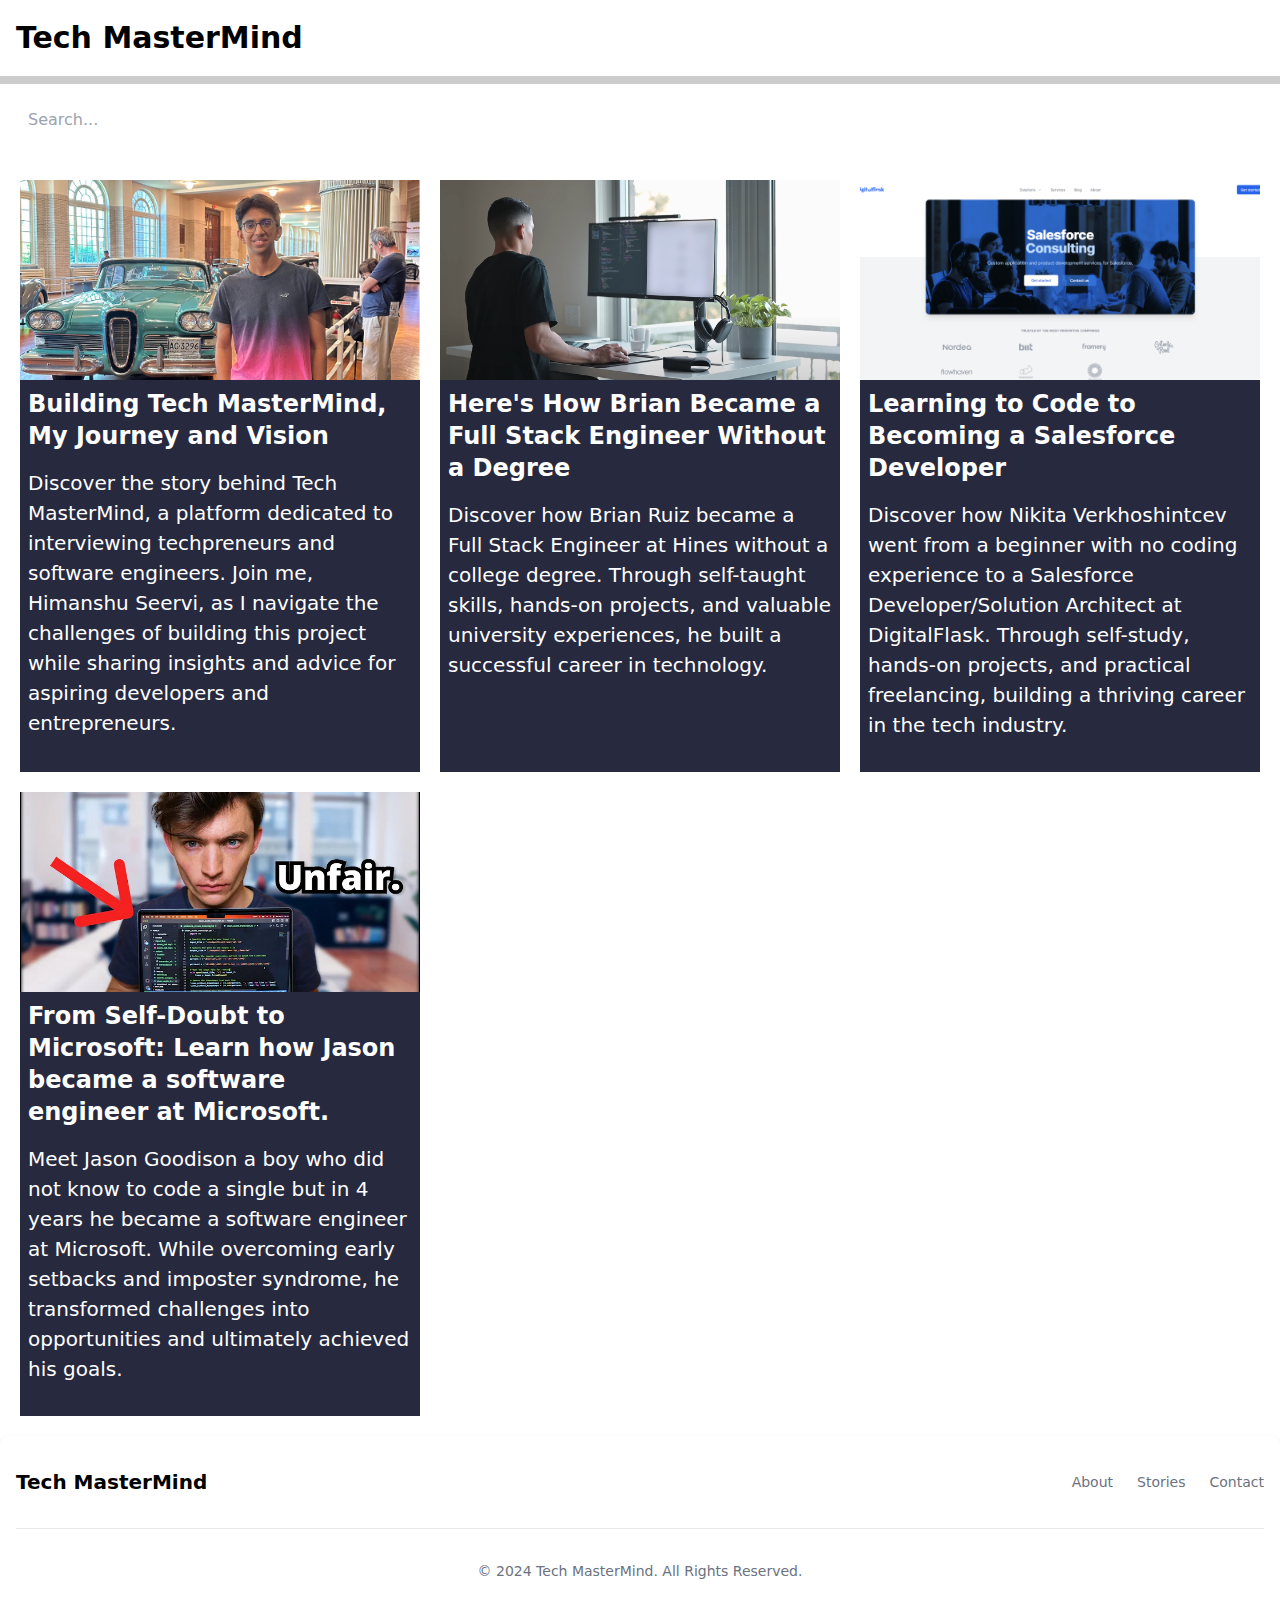
==== commit 27ec82aa: "New Story Added" ====
--- a/index.html
+++ b/index.html
@@ -52,8 +52,7 @@
                             class="block py-2 px-3 text-white rounded hover:bg-blue-600 duration-200">About</a>
                     </li>
                     <li>
-                        <a href="index"
-                            class="block py-2 px-3 text-white rounded hover:bg-blue-600 duration-200">Stories</a>
+                        <a href="" class="block py-2 px-3 text-white rounded hover:bg-blue-600 duration-200">Stories</a>
                     </li>
                     <li>
                         <a href="contact"
@@ -84,7 +83,7 @@
 
     <div class="flex p-5 w-full">
         <div class="grid gap-5 m-auto grid-cols-3 max-xl:grid-cols-2 max-sm:grid-cols-1">
-            <a href="/Stories/Story1"
+            <a href="Stories/Story1"
                 class="max-w-[520px] min-h-full bg-[#27293F] justify-center items-center mb-6 hover:shadow-[0px_0px_20px_#0085FF] transition-all duration-[400ms]"
                 id="box1">
                 <div id="box">
@@ -103,7 +102,7 @@
                         while sharing insights and advice for aspiring developers and entrepreneurs.</p>
                 </div>
             </a>
-            <a href="/Stories/Story2"
+            <a href="Stories/Story2"
                 class="max-w-[520px] min-h-full bg-[#27293F] justify-center items-center mb-6 hover:shadow-[0px_0px_20px_#0085FF] transition-all duration-[400ms]"
                 id="box2">
                 <div id="box">
@@ -121,7 +120,7 @@
                         career in technology.</p>
                 </div>
             </a>
-            <a href="/Stories/Story3"
+            <a href="Stories/Story3"
                 class="max-w-[520px] min-h-full bg-[#27293F] justify-center items-center mb-6 hover:shadow-[0px_0px_20px_#0085FF] transition-all duration-[400ms]"
                 id="box3">
                 <div id="box">
@@ -136,7 +135,23 @@
                         Developer/Solution Architect at DigitalFlask. Through self-study, hands-on projects, and
                         practical freelancing, building a thriving career in the tech industry.</p>
                 </div>
-            </a>
+                <a href="Stories/Jason"
+                    class="max-w-[520px] min-h-full bg-[#27293F] justify-center items-center mb-6 hover:shadow-[0px_0px_20px_#0085FF] transition-all duration-[400ms]"
+                    id="box3">
+                    <div id="box">
+                        <div class="max-w-[520px] h-[200px] overflow-hidden">
+                            <img class="w-full h-full object-cover" src="assets/profile-img/Jason-Thumbnail.webp"
+                                alt="">
+                        </div>
+                        <h1 id="blog-title" class="text-2xl text-left p-2 font-bold text-white">From Self-Doubt to
+                            Microsoft: Learn how Jason became a software engineer at Microsoft.</h1>
+                        <p class="text-[20px] font-thin text-left p-2 text-white">Meet <strong>Jason Goodison</strong> a
+                            boy who did not know to code a single but in 4 years he became a software engineer at
+                            Microsoft. While overcoming early setbacks and imposter syndrome, he transformed challenges into opportunities and ultimately
+                            achieved his goals.
+                        </p>
+                    </div>
+                </a>
         </div>
     </div>
 
@@ -155,7 +170,7 @@
                         <a href="./Stories/Story1" class="hover:underline me-4 md:me-6">About</a>
                     </li>
                     <li>
-                        <a href="./index" class="hover:underline me-4 md:me-6">Stories</a>
+                        <a href="" class="hover:underline me-4 md:me-6">Stories</a>
                     </li>
                     <li>
                         <a href="./contact" class="hover:underline">Contact</a>
